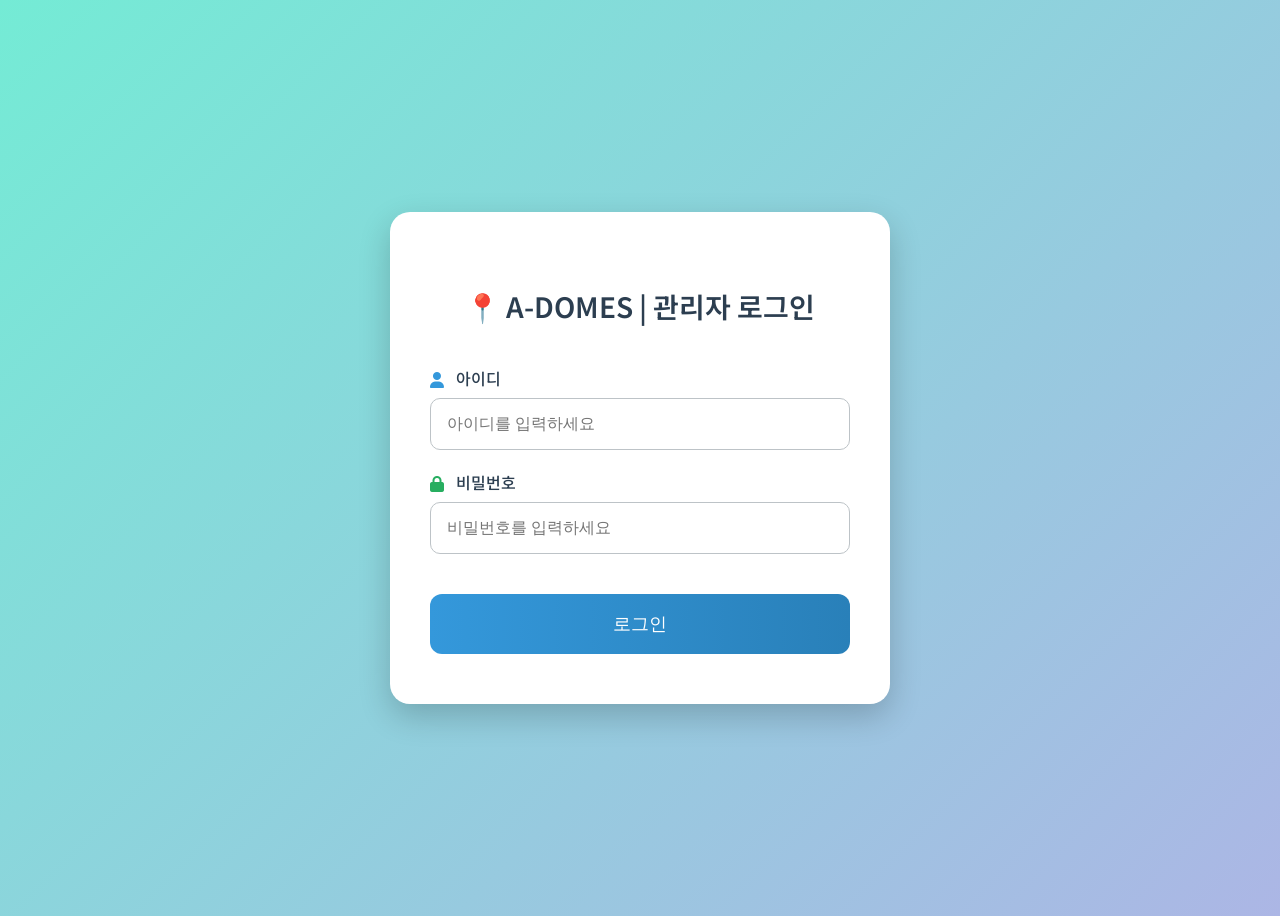
==== index.html @ 0d45c0fb "Add viewport meta tag for mobile responsiveness" ====
<!DOCTYPE html>
<html> 
<head>
  <meta charset="UTF-8">
  <title>관리자 로그인</title>
  <!-- 📌 모바일 대응을 위한 뷰포트 태그 -->
  <meta name="viewport" content="width=device-width, initial-scale=1.0">

  <!-- 📌 폰트 로딩 -->
  <link href="https://fonts.googleapis.com/css2?family=Roboto:wght@400;500&family=Noto+Sans+KR&display=swap" rel="stylesheet">

  <!-- 📌 Font Awesome 아이콘 -->
  <link rel="stylesheet" href="https://cdnjs.cloudflare.com/ajax/libs/font-awesome/6.5.0/css/all.min.css">

  <!-- 📌 PWA 매니페스트 연결 -->
  <link rel="manifest" href="/location-pwa/manifest.json">
  <meta name="theme-color" content="#2196F3">  

  <style>
    /* ---------------------- 기본 페이지 ---------------------- */
    body { display:flex; justify-content:center; align-items:center;
           height:100vh; background:linear-gradient(135deg,#74ebd5,#ACB6E5);
           font-family:'Noto Sans KR','Roboto',sans-serif; }

    /* ---------------------- 로그인 박스 ---------------------- */
    .login-box { background:#fff; padding:50px 40px; border-radius:20px;
                 box-shadow:0 12px 32px rgba(0,0,0,0.2); text-align:center;
                 width:100%; max-width:420px; animation:fadeIn 1s ease-in-out; }

    @keyframes fadeIn { from{opacity:0; transform:translateY(20px);} to{opacity:1; transform:translateY(0);} }

    .login-box h2 { margin-bottom:30px; color:#2c3e50; font-size:28px; font-weight:600; }

    /* ---------------------- 입력 그룹 ---------------------- */
    .input-group { margin-top:40px; width:100%; }

    .login-box label { display:block; text-align:left; font-size:16px; font-weight:500;
                       color:#2c3e50; margin-top:20px; }
    .login-box label i { margin-right:8px; vertical-align:middle; }
    .user-icon { color:#3498db; }
    .lock-icon { color:#27ae60; }

    .login-box input { width:100%; margin-top:8px; padding:16px; font-size:16px;
                       border:1.5px solid #bdc3c7; border-radius:10px;
                       transition:border-color .3s, box-shadow .3s; box-sizing:border-box; }
    .login-box input:focus { border-color:#2980b9; box-shadow:0 0 8px rgba(41,128,185,.3); outline:none; }

    /* ---------------------- 로그인 버튼 ---------------------- */
    .login-box button { width:100%; padding:18px; margin-top:40px;
                        background:linear-gradient(to right,#3498db,#2980b9);
                        color:#fff; border:none; border-radius:12px;
                        cursor:pointer; font-size:18px; font-weight:500;
                        transition:transform .2s, background .3s; }
    .login-box button:hover { background:linear-gradient(to right,#2980b9,#1f6391); transform:scale(1.03); }

    /* ---------------------- 모달 ---------------------- */
    .modal { display:none; position:fixed; z-index:999; left:0; top:0;
             width:100%; height:100%; background-color:rgba(0,0,0,.3); }

    .modal-content { position:relative; top:50%; transform:translateY(-50%);
                     background:#fff; padding:30px; border-radius:12px;
                     width:90%; max-width:400px; text-align:center;
                     box-shadow:0 4px 15px rgba(0,0,0,.3); margin:0 auto; }

    .modal-content h2 { font-size:24px; margin-bottom:15px; color:#2c3e50; }
    .modal-content p { font-size:18px; color:#555; }
  </style>
  
</head>   
<body>
  <!-- 📌 로그인 박스 -->
  <div class="login-box">
    <h2>📍 A-DOMES | 관리자 로그인</h2>

    <div class="input-group">
      <label for="id"><i class="fa fa-user user-icon"></i> 아이디</label>
      <input type="text" id="id" placeholder="아이디를 입력하세요">

      <label for="pw"><i class="fa fa-lock lock-icon"></i> 비밀번호</label>
      <input type="password" id="pw" placeholder="비밀번호를 입력하세요">
    </div>

    <button onclick="login()">로그인</button>
  </div>

  <!-- 📌 로그인 모달 -->
  <div id="loginModal" class="modal">
    <div class="modal-content">
      <h2>🔑 서버에 로그인 중입니다...</h2>
      <p>잠시만 기다려주세요.</p>
    </div>
  </div>

  <!-- config.js 먼저 불러오기 -->
  <script src="config.js"></script>

  <script>
    const USER_API_URL = CONFIG.USER_URL;

    function login() {
      const id = document.getElementById("id").value.trim();
      const pw = document.getElementById("pw").value.trim();

      if (!id || !pw) {
        alert("⚠️ 아이디와 비밀번호를 입력하세요.");
        return;
      }

      const modal = document.getElementById("loginModal");
      modal.style.display = "block";
      modal.querySelector("h2").innerText = "🔑 관리자 서버에 로그인 중입니다...";
      modal.querySelector("p").innerText = "잠시만 기다려주세요.";

      const callbackName = "handleLoginResponse";
      window[callbackName] = function(result) {
        console.log("로그인 응답:", result);
        if (result.result === "success") {
          modal.querySelector("h2").innerText = "✅ 로그인 성공!";
          modal.querySelector("p").innerText = "잠시 후 이동합니다...";

          sessionStorage.setItem("loggedIn", "true");
          sessionStorage.setItem("role", result.role);
          sessionStorage.setItem("userId", id);
          sessionStorage.setItem("token", result.token);
          localStorage.setItem("nickname", result.nickname);

          setTimeout(() => {
            if (result.role === "AD") {
              window.location.href = "admin.html";
            } else {
              window.location.href = "user.html";
            }
          }, 1500);
        } else if (result.result === "blocked") {
          modal.style.display = "none";
          alert("🚫 계정이 비활성화되었습니다.");
        } else {
          modal.style.display = "none";
          alert("❌ 로그인 실패: 아이디 또는 비밀번호가 잘못되었습니다.");
        }
      };

      const script = document.createElement("script");
      script.src = `${USER_API_URL}?mode=checkPassword&id=${encodeURIComponent(id)}&pw=${encodeURIComponent(pw)}&callback=${callbackName}`;
      document.body.appendChild(script);
    }

    window.login = login;
  </script>

  <!-- ✅ 최신 서비스 워커 등록 -->
  <script>
    if ('serviceWorker' in navigator) {
      navigator.serviceWorker.register('/location-app/service-worker.js')
        .then(reg => console.log('Service Worker registered:', reg))
        .catch(err => console.error('Service Worker registration failed:', err));
    }
  </script>
</body>
</html>
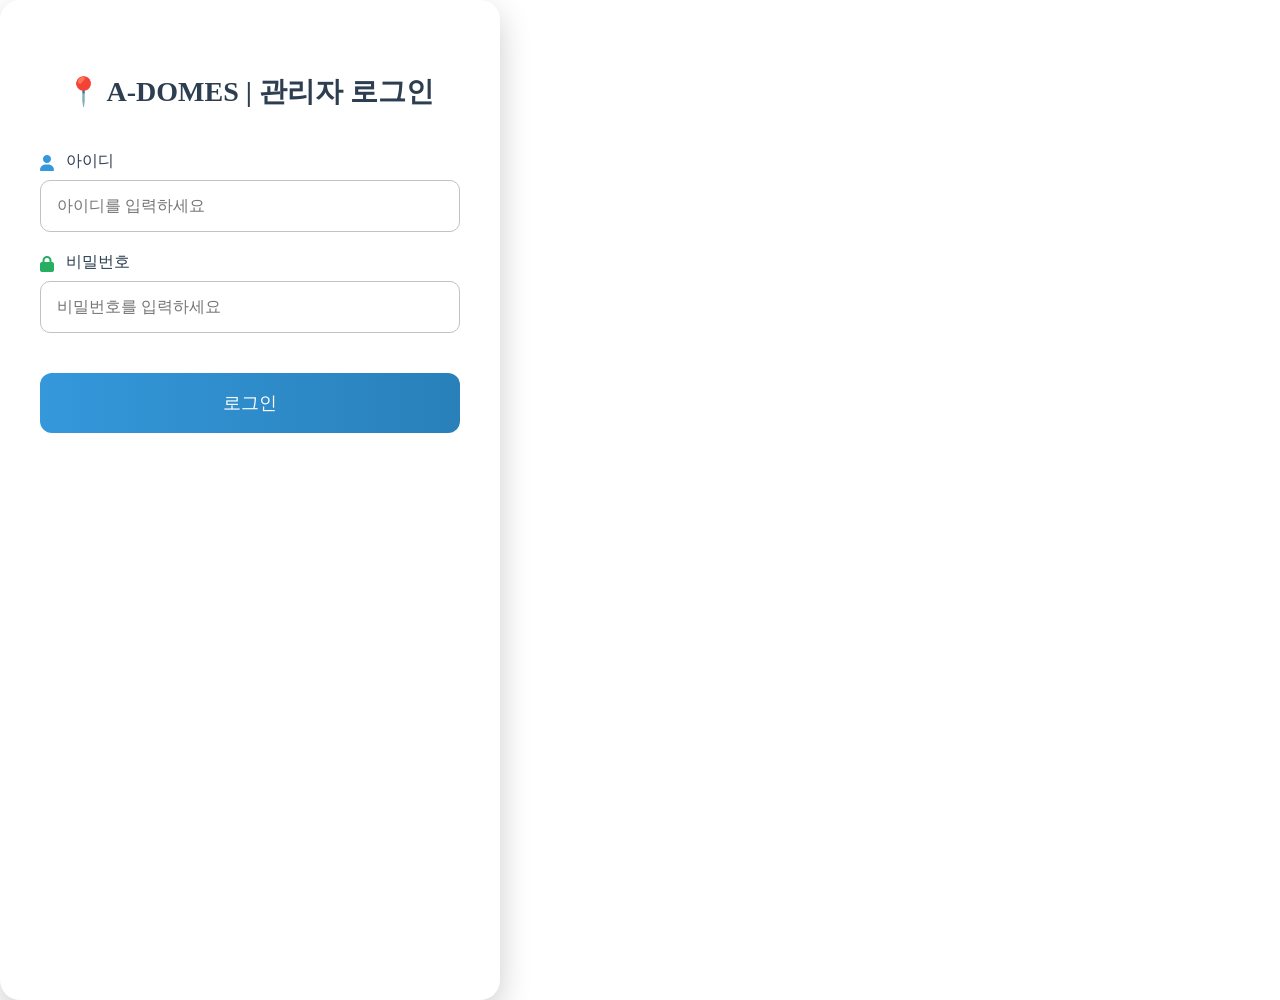
==== commit e2bbfbd5: "Update viewport meta tag for user scaling" ====
--- a/index.html
+++ b/index.html
@@ -3,8 +3,8 @@
 <head>
   <meta charset="UTF-8">
   <title>관리자 로그인</title>
-  <!-- 📌 모바일 대응을 위한 뷰포트 태그 -->
-  <meta name="viewport" content="width=device-width, initial-scale=1.0">
+<!-- 📌 모바일 대응을 위한 뷰포트 태그 (사용자용 수정) -->
+<meta name="viewport" content="width=device-width, initial-scale=1.0, maximum-scale=1.0, user-scalable=no">
 
   <!-- 📌 폰트 로딩 -->
   <link href="https://fonts.googleapis.com/css2?family=Roboto:wght@400;500&family=Noto+Sans+KR&display=swap" rel="stylesheet">
@@ -16,55 +16,67 @@
   <link rel="manifest" href="/location-pwa/manifest.json">
   <meta name="theme-color" content="#2196F3">  
 
-  <style>
-    /* ---------------------- 기본 페이지 ---------------------- */
-    body { display:flex; justify-content:center; align-items:center;
-           height:100vh; background:linear-gradient(135deg,#74ebd5,#ACB6E5);
-           font-family:'Noto Sans KR','Roboto',sans-serif; }
+<style>  
+/* ---------------------- 기본 페이지 ---------------------- */
+html, body { height:100%; margin:0; padding:0; }
+.login-box { min-height:100%; }
 
-    /* ---------------------- 로그인 박스 ---------------------- */
-    .login-box { background:#fff; padding:50px 40px; border-radius:20px;
-                 box-shadow:0 12px 32px rgba(0,0,0,0.2); text-align:center;
-                 width:100%; max-width:420px; animation:fadeIn 1s ease-in-out; }
 
-    @keyframes fadeIn { from{opacity:0; transform:translateY(20px);} to{opacity:1; transform:translateY(0);} }
+/* ---------------------- 로그인 박스 ---------------------- */
+.login-box { background:#fff; padding:50px 40px; border-radius:20px;
+             box-shadow:0 12px 32px rgba(0,0,0,0.2); text-align:center;
+             width:100%; max-width:420px; animation:fadeIn 1s ease-in-out; }
 
-    .login-box h2 { margin-bottom:30px; color:#2c3e50; font-size:28px; font-weight:600; }
+@keyframes fadeIn { from{opacity:0; transform:translateY(20px);} to{opacity:1; transform:translateY(0);} }
 
-    /* ---------------------- 입력 그룹 ---------------------- */
-    .input-group { margin-top:40px; width:100%; }
+.login-box h2 { margin-bottom:30px; color:#2c3e50; font-size:28px; font-weight:600; }
 
-    .login-box label { display:block; text-align:left; font-size:16px; font-weight:500;
-                       color:#2c3e50; margin-top:20px; }
-    .login-box label i { margin-right:8px; vertical-align:middle; }
-    .user-icon { color:#3498db; }
-    .lock-icon { color:#27ae60; }
+/* ---------------------- 입력 그룹 ---------------------- */
+.input-group { margin-top:40px; width:100%; }
 
-    .login-box input { width:100%; margin-top:8px; padding:16px; font-size:16px;
-                       border:1.5px solid #bdc3c7; border-radius:10px;
-                       transition:border-color .3s, box-shadow .3s; box-sizing:border-box; }
-    .login-box input:focus { border-color:#2980b9; box-shadow:0 0 8px rgba(41,128,185,.3); outline:none; }
+.login-box label { display:block; text-align:left; font-size:16px; font-weight:500;
+                   color:#2c3e50; margin-top:20px; }
+.login-box label i { margin-right:8px; vertical-align:middle; }
+.user-icon { color:#3498db; }
+.lock-icon { color:#27ae60; }
 
-    /* ---------------------- 로그인 버튼 ---------------------- */
-    .login-box button { width:100%; padding:18px; margin-top:40px;
-                        background:linear-gradient(to right,#3498db,#2980b9);
-                        color:#fff; border:none; border-radius:12px;
-                        cursor:pointer; font-size:18px; font-weight:500;
-                        transition:transform .2s, background .3s; }
-    .login-box button:hover { background:linear-gradient(to right,#2980b9,#1f6391); transform:scale(1.03); }
+.login-box input { width:100%; margin-top:8px; padding:16px; font-size:16px;
+                   border:1.5px solid #bdc3c7; border-radius:10px;
+                   transition:border-color .3s, box-shadow .3s; box-sizing:border-box; }
+.login-box input:focus { border-color:#2980b9; box-shadow:0 0 8px rgba(41,128,185,.3); outline:none; }
 
-    /* ---------------------- 모달 ---------------------- */
-    .modal { display:none; position:fixed; z-index:999; left:0; top:0;
-             width:100%; height:100%; background-color:rgba(0,0,0,.3); }
+/* ---------------------- 로그인 버튼 ---------------------- */
+.login-box button { width:100%; padding:18px; margin-top:40px;
+                    background:linear-gradient(to right,#3498db,#2980b9);
+                    color:#fff; border:none; border-radius:12px;
+                    cursor:pointer; font-size:18px; font-weight:500;
+                    transition:transform .2s, background .3s; }
+.login-box button:hover { background:linear-gradient(to right,#2980b9,#1f6391); transform:scale(1.03); }
 
-    .modal-content { position:relative; top:50%; transform:translateY(-50%);
-                     background:#fff; padding:30px; border-radius:12px;
-                     width:90%; max-width:400px; text-align:center;
-                     box-shadow:0 4px 15px rgba(0,0,0,.3); margin:0 auto; }
+/* ---------------------- 모달 ---------------------- */
+.modal { display:none; position:fixed; z-index:999; left:0; top:0;
+         width:100%; height:100%; background-color:rgba(0,0,0,.3); }
 
-    .modal-content h2 { font-size:24px; margin-bottom:15px; color:#2c3e50; }
-    .modal-content p { font-size:18px; color:#555; }
-  </style>
+.modal-content { position:relative; top:50%; transform:translateY(-50%);
+                 background:#fff; padding:30px; border-radius:12px;
+                 width:90%; max-width:400px; text-align:center;
+                 box-shadow:0 4px 15px rgba(0,0,0,.3); margin:0 auto; }
+
+.modal-content h2 { font-size:24px; margin-bottom:15px; color:#2c3e50; }
+.modal-content p { font-size:18px; color:#555; }
+
+/* ---------------------- 모바일 전용 스타일 ---------------------- */
+@media (max-width:767px) {
+  /* 로그인 타이틀 폰트 줄이기 */
+  .login-box h2 { font-size:20px; }
+
+  /* 모달창 크기 줄이기 */
+  .modal-content { width:80%; max-width:280px; padding:18px; }
+  .modal-content h2 { font-size:18px; }
+  .modal-content p { font-size:14px; }
+}
+
+</style>
   
 </head>   
 <body>
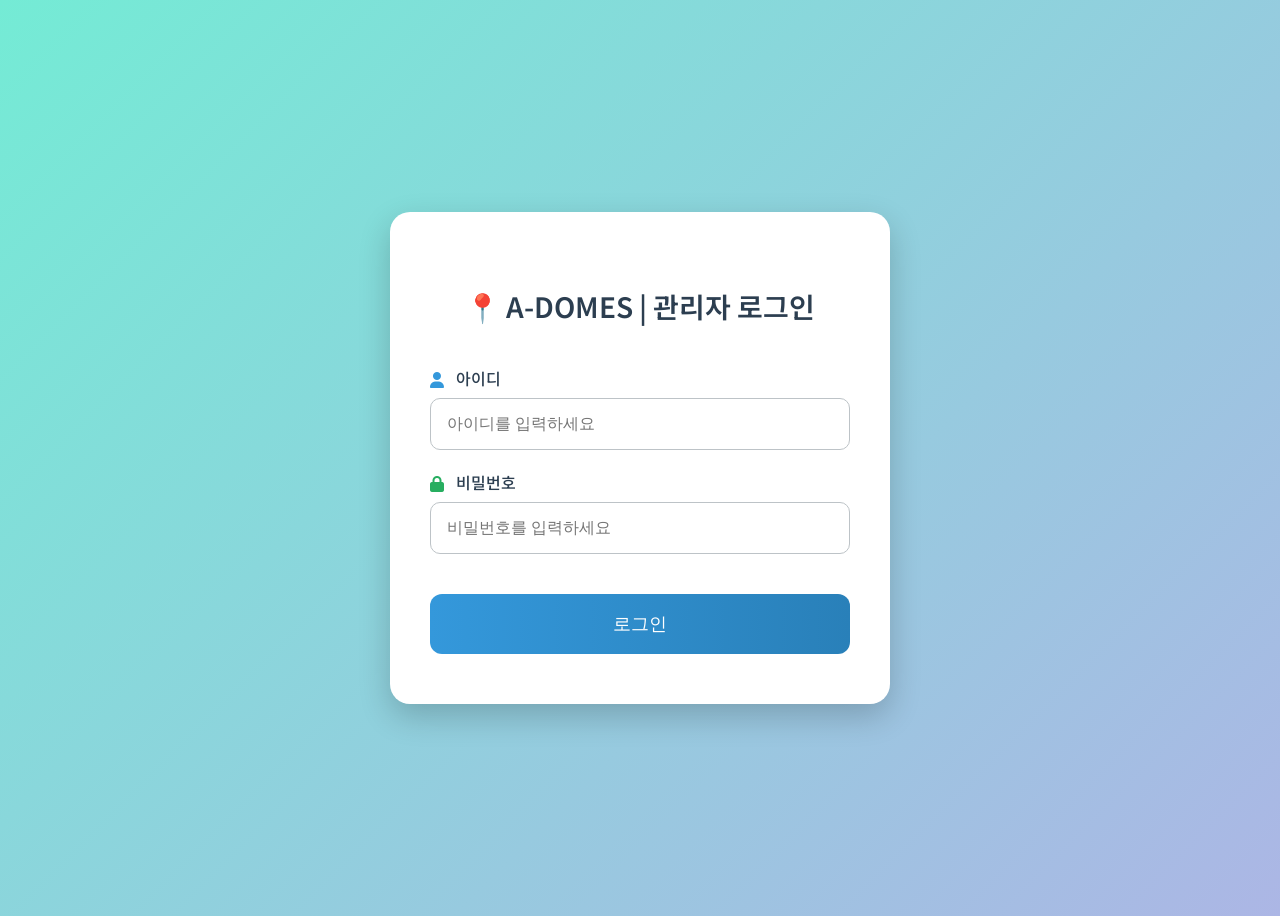
==== commit 9ba383d2: "Modify body styles for layout and appearance Updated body styles for centering and background gradie" ====
--- a/index.html
+++ b/index.html
@@ -18,8 +18,9 @@
 
 <style>  
 /* ---------------------- 기본 페이지 ---------------------- */
-html, body { height:100%; margin:0; padding:0; }
-.login-box { min-height:100%; }
+body { display:flex; justify-content:center; align-items:center;
+       height:100vh; background:linear-gradient(135deg,#74ebd5,#ACB6E5);
+       font-family:'Noto Sans KR','Roboto',sans-serif; }
 
 
 /* ---------------------- 로그인 박스 ---------------------- */
